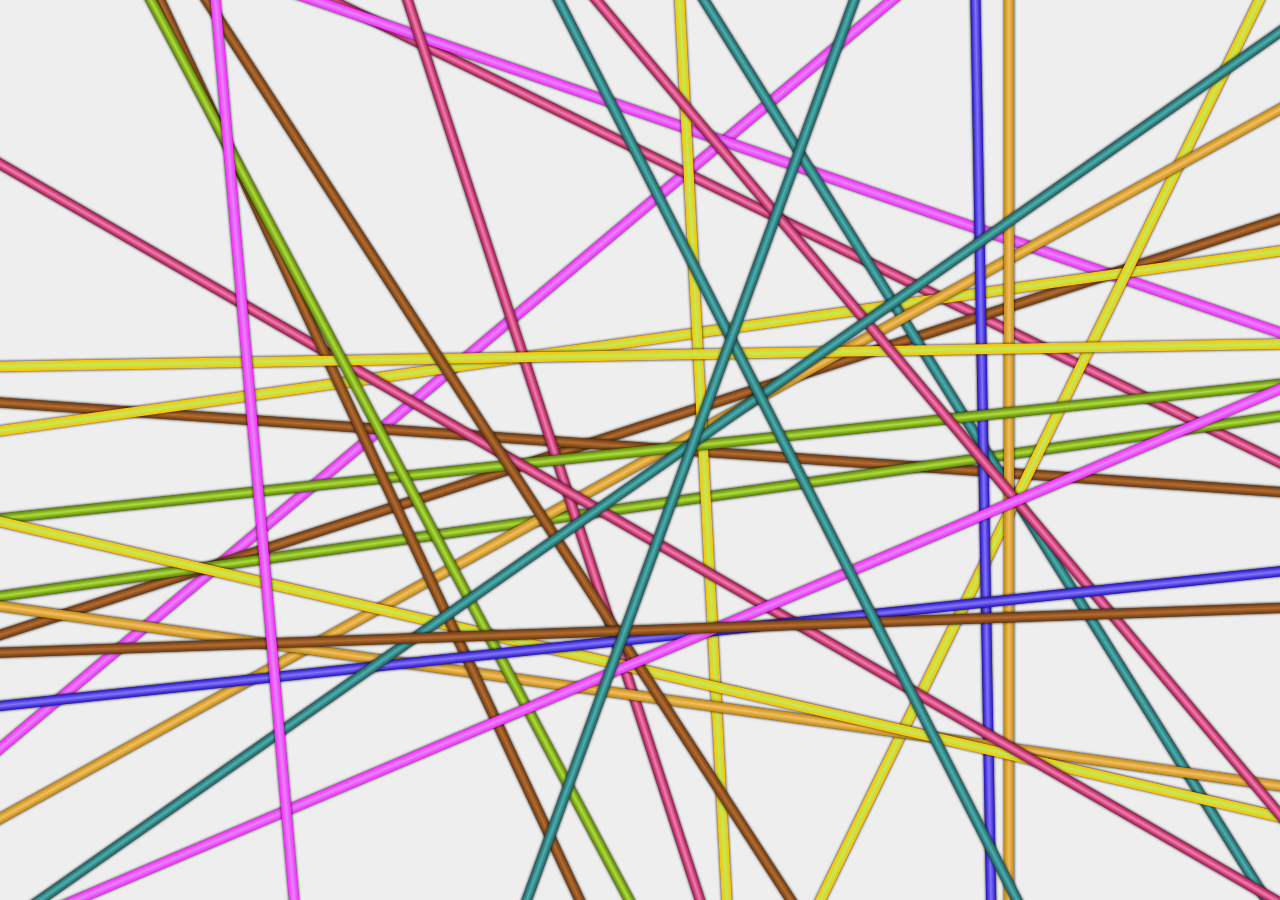
==== pick-stick/index.html @ 90a96227 "the new pick-stick 2.0" ====
<!doctype html>
<html>
<head>
  <meta charset="UTF-8">
  <title>Pick Stick</title>
  <meta name="viewport" content="width=device-width, initial-scale=1.0, maximum-scale=1.0, minimum-scale=1.0, user-scalable=no" />
  <meta name="format-detection" content="telephone=no" />
  
  <link rel="stylesheet" href="ps.css">
  <script src="js/underscore.min.js"></script>
  
</head>
<body>
  
  <div class="page">
    <canvas id="myCanvas" width="320" height="480"></canvas>
  </div>
  
  <script src="js/base.js"></script>
  <script src="js/stick.js"></script>
  <script src="js/circle.js"></script>
  <script src="js/core.js"></script>
  
</body>
</html>
---- pick-stick/ps.css ----
@charset "utf-8";

*{margin:0; padding:0;}
html, body{
  position:relative;
  overflow:hidden;
}
canvas{
  display:block;
}
.page{
  display:table;
  margin:0 auto;
}
#myCanvas{
  background:#eee;
}
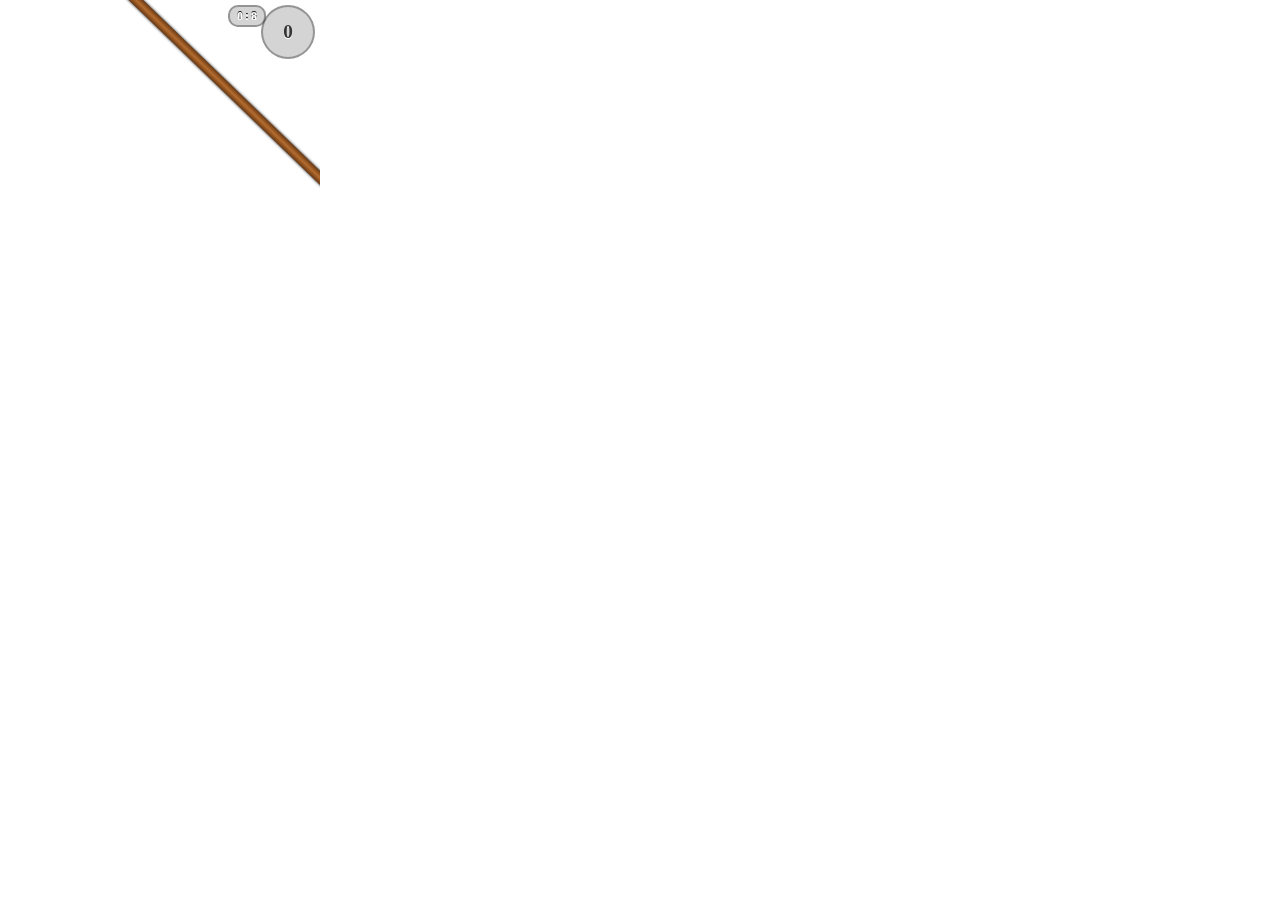
==== commit 984e5b03: "the new pick-stick 2.2" ====
--- a/pick-stick/index.html
+++ b/pick-stick/index.html
@@ -2,24 +2,123 @@
 <html>
 <head>
   <meta charset="UTF-8">
-  <title>Pick Stick</title>
+  <title>Pick Sticks</title>
   <meta name="viewport" content="width=device-width, initial-scale=1.0, maximum-scale=1.0, minimum-scale=1.0, user-scalable=no" />
   <meta name="format-detection" content="telephone=no" />
   
-  <link rel="stylesheet" href="ps.css">
+  <link rel="stylesheet" href="css/reset.css">
+  <link rel="stylesheet" href="css/ps.css">
   <script src="js/underscore.min.js"></script>
   
 </head>
 <body>
   
-  <div class="page">
-    <canvas id="myCanvas" width="320" height="480"></canvas>
+  <div class="wrap">
+    
+    <div class="z z-a hidden" id="J_za">
+    
+      <!--封面-->
+      <div class="cover-page page" id="J_cover_page">
+        <div class="cover-page-in">
+          <h1>PickSticks</h1>
+        </div>
+        
+        <button type="button" class="start-game" id="J_start_game_btn">Play</button>
+        
+        <a href="javascript:;" class="setting" id="J_setting_btn">setting</a>
+      </div>
+      <!--/封面-->
+      
+      <!--设置-->
+      <div class="setting-page page" id="J_setting_page">
+      
+        <div class="page-menu">
+        
+          <div class="back">
+            <a href="javascript:;" id="J_setting_back_btn" data-p="J_setting_page">
+              <i>X</i><span>Close</span>
+             </a>
+          </div>
+          
+        </div>
+        
+        <div class="page-main">
+          <div class="page-main-in">
+          
+            <div class="mod-block">
+              <div class="hd">
+                <h2>说明</h2>
+              </div>
+              <div class="bd">
+                <p>玩家通过点击，让最上面的棍子消失，点中加1分，误点扣1分。比拼谁用更少的时间，点中更多的棍子。</p>
+              </div>
+            </div>
+            
+            <div class="mod-block">
+              <div class="hd">
+                <h2>我的成绩</h2>
+              </div>
+              <div class="bd">
+                <p>简易：0秒 / 0棍</p>
+                <p>普通：0秒 / 0棍</p>
+                <p>噩梦：0秒 / 0棍</p>
+              </div>
+            </div>
+            
+            <div class="mod-block">
+              <div class="hd">
+                <h2>难度设置</h2>
+              </div>
+              <div class="bd">
+                
+                <div class="btn-group">
+                  <button type="button" class="btn btn-default btn-cur">简易</button>
+                  <button type="button" class="btn btn-default">普通</button>
+                  <button type="button" class="btn btn-default">噩梦</button>
+                </div>
+                
+              </div>
+            </div>
+            
+          </div>
+        </div>
+        
+      </div>
+      <!--/设置-->
+    
+    </div>
+    
+    <div class="z z-b" id="J_zb">
+    
+      <!--游戏-->
+      <div class="game">
+        
+        <div class="game-success-tip hidden" id="J_game_success_tip">
+          <button id="J_game_again_btn">再来一局</button>
+          
+          <button id="J_back_to_index_btn">返回首页</button>
+        </div>
+        
+        <div class="score-wrap" id="J_score_wrap">
+          <div class="time">
+            <span id="J_time_sec">0</span>:<span id="J_time_msec">0</span>
+          </div>
+          
+          <div class="score">
+            <span id="J_score">0</span>
+          </div>
+        </div>
+        
+        <canvas id="myCanvas" width="320" height="480"></canvas>
+      </div>
+      
+    </div>
+    
   </div>
   
   <script src="js/base.js"></script>
   <script src="js/stick.js"></script>
   <script src="js/circle.js"></script>
   <script src="js/core.js"></script>
-  
 </body>
 </html>--- a/pick-stick/css/ps.css
+++ b/pick-stick/css/ps.css
@@ -0,0 +1,181 @@
+@charset "utf-8";
+
+html, body{
+  position:relative;
+  overflow:hidden;
+  width:100%;
+  height:100%;
+  user-select: none;
+  -webkit-user-select: none;
+}
+.hidden{display:none;}
+
+#myCanvas{
+  background:#fff;
+}
+/*js控制*/
+.z, .page{
+  width: 320px;
+  height:568px;
+}
+.z, .page{
+  position:absolute;
+  top:0;
+  bottom:0;
+  overflow:hidden;
+  background:#FEE31A;
+  
+  transition: all 0.6s ease 0s;
+  -webkit-transition: all 0.6s ease 0s;
+  -moz-transition: all 0.6s ease 0s;
+}
+.z-a{
+  z-index:100;
+}
+.z-b{
+  z-index:99;
+}
+
+.page-menu{
+  height: 32px;
+  padding:0 4px;
+}
+.page-menu .back{
+  float:left;
+  line-height:32px;
+}
+.page-menu .back a{
+  color:#000;
+  font-size:14px;
+}
+.page-menu .back a i{}
+.page-menu .back a span{}
+
+.page-main{
+  padding:14px;
+}
+
+.mod-block{
+  margin-bottom:14px;
+}
+.mod-block .hd{
+  margin-bottom:2px;
+}
+.mod-block .hd h2{
+  font-size:18px;
+}
+.mod-block .bd{
+  margin-left:2px;
+  padding-left:12px;
+  border-left:1px solid #555;
+}
+
+
+
+/*封面*/
+.cover-page-in{
+  position:absolute;
+  width:100%;
+  top:15%;
+  background:url(../images/hmbb.jpg) center top no-repeat;
+}
+
+.cover-page h1 {
+  font-size: 3.5em;
+  text-align: center;
+  color: #A29E62;
+  text-shadow: 0 1px 0 #706E51;
+  margin-top:126px;
+  font-family:Tahoma;
+}
+
+.cover-page .start-game-wrap{
+  text-align:center;
+  margin-top:30px;
+}
+.cover-page .start-game{
+  position:absolute;
+  bottom:100px;
+  left:50%;
+  margin-left:-60px;
+  
+  text-align:center;
+  width:120px;
+  border:1px solid #083F57;
+  border-radius:4px;
+  padding:10px 0;
+  font-size:1.3em;
+  display:inline-block;
+  color:#222;
+  text-shadow:0 1px 0 #ccc;
+  box-shadow:0 1px 0 #eee;
+  -webkit-box-shadow:0 1px 0 #eee;
+  text-decoration:none;
+  background-image: -webkit-gradient(linear, 0% 0%, 0% 100%,  color-stop(0%, #fff), color-stop(2%, #87BEE1),color-stop(3%, #54A2D3), color-stop(100%, #2C74AD));
+  background-image:-moz-linear-gradient(#fff 0%,#87BEE1 2%,#54A2D3 3%,#2C74AD 100%);
+}
+.cover-page .start-game:active{
+  background-image: -webkit-gradient(linear, 0% 0%, 0% 100%,  color-stop(0%, #fff), color-stop(2%, #87BEE1),color-stop(3%, #2C74AD), color-stop(100%, #54A2D3));
+  background-image:-moz-linear-gradient(#fff 0%,#87BEE1 2%,#2C74AD 3%,#54A2D3 100%);
+}
+
+.cover-page .setting{
+  position:absolute;
+  right:10px;
+  bottom:10px;
+}
+
+
+/*设置*/
+.setting-page{
+  left:320px;
+}
+
+
+/*分数*/
+.score-wrap{
+  position:absolute;
+  right:5px;
+  top:5px;
+  z-index:100;
+}
+
+.time, .score{
+  background-color:rgba(111,111,111,0.3);
+  border:2px solid rgba(1,1,1,0.3);
+  font-family:tahoma;
+}
+
+.time{
+  line-height:1;
+  padding:5px;
+  border-radius:10px;
+  float:left;
+  color:#fff;
+  font-weight:bolder;
+  text-shadow:0 -1px 0 #000;
+  padding:3px 5px;
+  margin-right:-5px;
+}
+.time span{
+  line-height:1;
+  padding:0 2px;
+}
+.score{
+  float:right;
+  width:50px;
+  height:50px;
+  line-height:50px;
+  text-align:center;
+  border-radius:50%;
+  font-size:1.6em;
+  text-shadow:0 1px 0 #fff;
+  color:#333;
+  font-weight:bolder;
+}
+
+
+
+
+
+
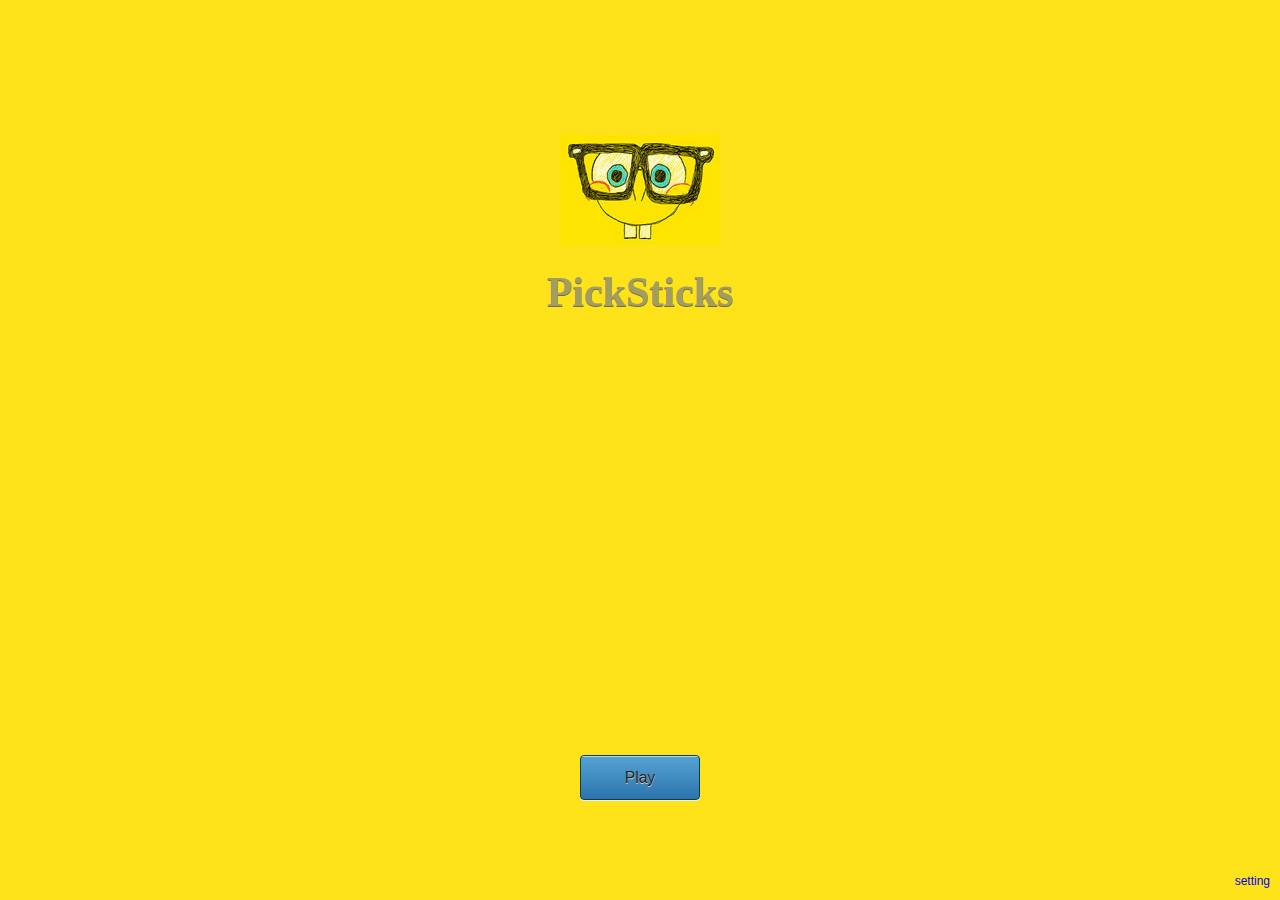
==== commit f02f73a3: "the new pick-stick 2.3" ====
--- a/pick-stick/index.html
+++ b/pick-stick/index.html
@@ -15,7 +15,7 @@
   
   <div class="wrap">
     
-    <div class="z z-a hidden" id="J_za">
+    <div class="z z-a" id="J_za">
     
       <!--封面-->
       <div class="cover-page page" id="J_cover_page">
@@ -101,7 +101,7 @@
         
         <div class="score-wrap" id="J_score_wrap">
           <div class="time">
-            <span id="J_time_sec">0</span>:<span id="J_time_msec">0</span>
+            <span id="J_time_sec">0</span>.<span id="J_time_msec">0</span>s
           </div>
           
           <div class="score">
--- a/pick-stick/css/ps.css
+++ b/pick-stick/css/ps.css
@@ -13,11 +13,7 @@
 #myCanvas{
   background:#fff;
 }
-/*js控制*/
-.z, .page{
-  width: 320px;
-  height:568px;
-}
+
 .z, .page{
   position:absolute;
   top:0;
@@ -25,9 +21,9 @@
   overflow:hidden;
   background:#FEE31A;
   
-  transition: all 0.6s ease 0s;
-  -webkit-transition: all 0.6s ease 0s;
-  -moz-transition: all 0.6s ease 0s;
+  transition: all 0.5s ease 0s;
+  -webkit-transition: all 0.5s ease 0s;
+  -moz-transition: all 0.5s ease 0s;
 }
 .z-a{
   z-index:100;
@@ -126,10 +122,7 @@
 }
 
 
-/*设置*/
-.setting-page{
-  left:320px;
-}
+/*游戏设置*/
 
 
 /*分数*/
@@ -175,7 +168,12 @@
 }
 
 
+.game-success-tip{
+  position: absolute;
+  width: 100%;
+  top: 40%;
+  text-align: center;
+}
 
 
 
-
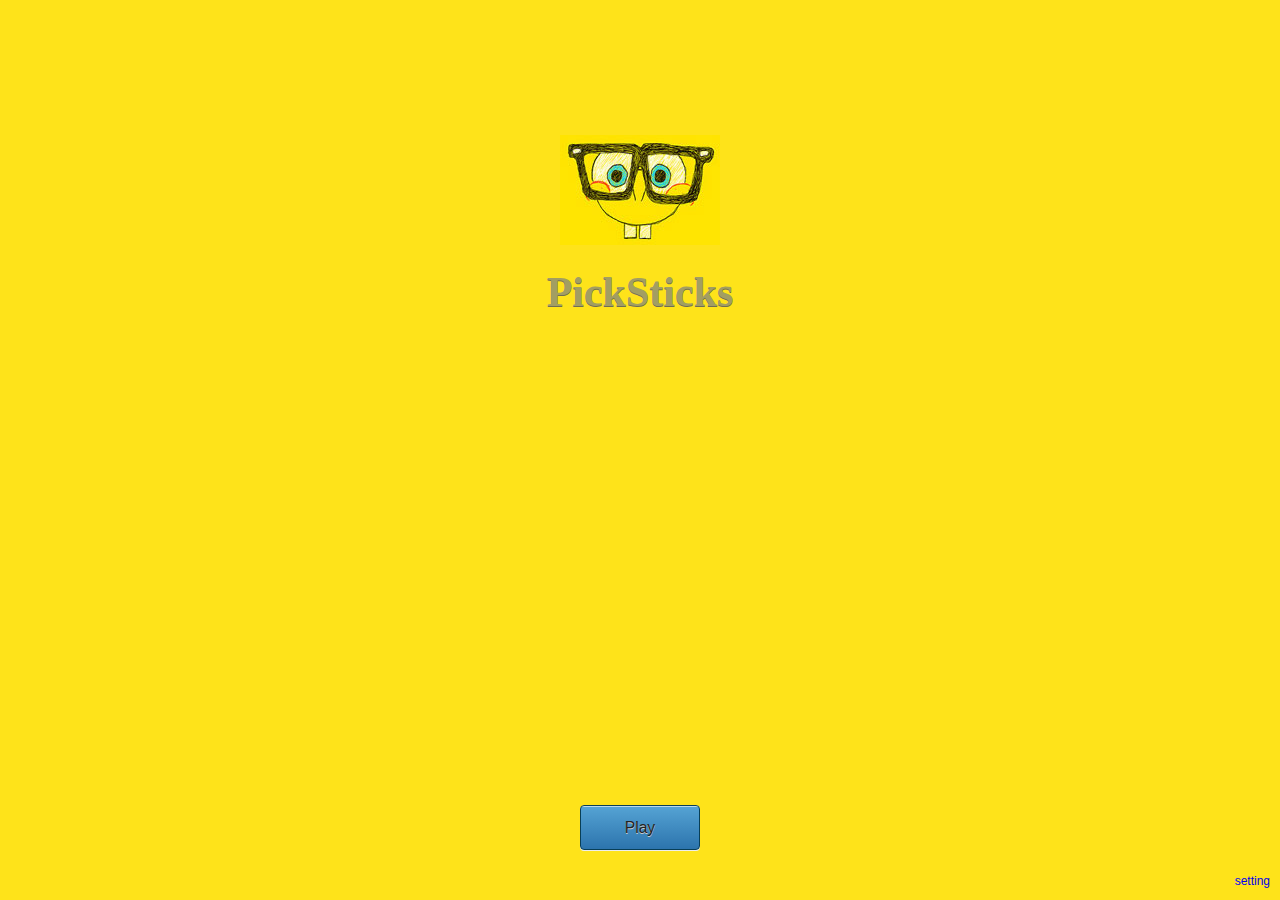
==== commit 6c2139c6: "the new pick-stick 2.4" ====
--- a/pick-stick/index.html
+++ b/pick-stick/index.html
@@ -9,7 +9,7 @@
   <link rel="stylesheet" href="css/reset.css">
   <link rel="stylesheet" href="css/ps.css">
   <script src="js/underscore.min.js"></script>
-  
+  <script src="js/zepto.min-1.1.4.js"></script>
 </head>
 <body>
   
@@ -65,16 +65,16 @@
               </div>
             </div>
             
-            <div class="mod-block">
+            <div class="mod-block" id="J_difficulty_setting">
               <div class="hd">
                 <h2>难度设置</h2>
               </div>
               <div class="bd">
                 
                 <div class="btn-group">
-                  <button type="button" class="btn btn-default btn-cur">简易</button>
-                  <button type="button" class="btn btn-default">普通</button>
-                  <button type="button" class="btn btn-default">噩梦</button>
+                  <button data-hard="10" type="button" class="btn btn-default btn-cur">简易</button>
+                  <button data-hard="30" type="button" class="btn btn-default">普通</button>
+                  <button data-hard="50" type="button" class="btn btn-default">噩梦</button>
                 </div>
                 
               </div>
@@ -91,7 +91,7 @@
     <div class="z z-b" id="J_zb">
     
       <!--游戏-->
-      <div class="game">
+      <div class="game-page page">
         
         <div class="game-success-tip hidden" id="J_game_success_tip">
           <button id="J_game_again_btn">再来一局</button>
--- a/pick-stick/css/ps.css
+++ b/pick-stick/css/ps.css
@@ -6,7 +6,8 @@
   width:100%;
   height:100%;
   user-select: none;
-  -webkit-user-select: none;
+  -webkit-user-select : none;
+  -webkit-touch-callout : none;
 }
 .hidden{display:none;}
 
@@ -20,10 +21,6 @@
   bottom:0;
   overflow:hidden;
   background:#FEE31A;
-  
-  transition: all 0.5s ease 0s;
-  -webkit-transition: all 0.5s ease 0s;
-  -moz-transition: all 0.5s ease 0s;
 }
 .z-a{
   z-index:100;
@@ -91,7 +88,7 @@
 }
 .cover-page .start-game{
   position:absolute;
-  bottom:100px;
+  bottom:50px;
   left:50%;
   margin-left:-60px;
   
@@ -123,7 +120,23 @@
 
 
 /*游戏设置*/
+.btn-cur{
+  background-color:#000;
+  color:#fff;
+}
 
+/*游戏*/
+
+.game-page{
+  background-color:#fff;
+}
+
+.game-success-tip{
+  position: absolute;
+  width: 100%;
+  top: 40%;
+  text-align: center;
+}
 
 /*分数*/
 .score-wrap{
@@ -136,7 +149,6 @@
 .time, .score{
   background-color:rgba(111,111,111,0.3);
   border:2px solid rgba(1,1,1,0.3);
-  font-family:tahoma;
 }
 
 .time{
@@ -168,12 +180,7 @@
 }
 
 
-.game-success-tip{
-  position: absolute;
-  width: 100%;
-  top: 40%;
-  text-align: center;
-}
 
 
 
+
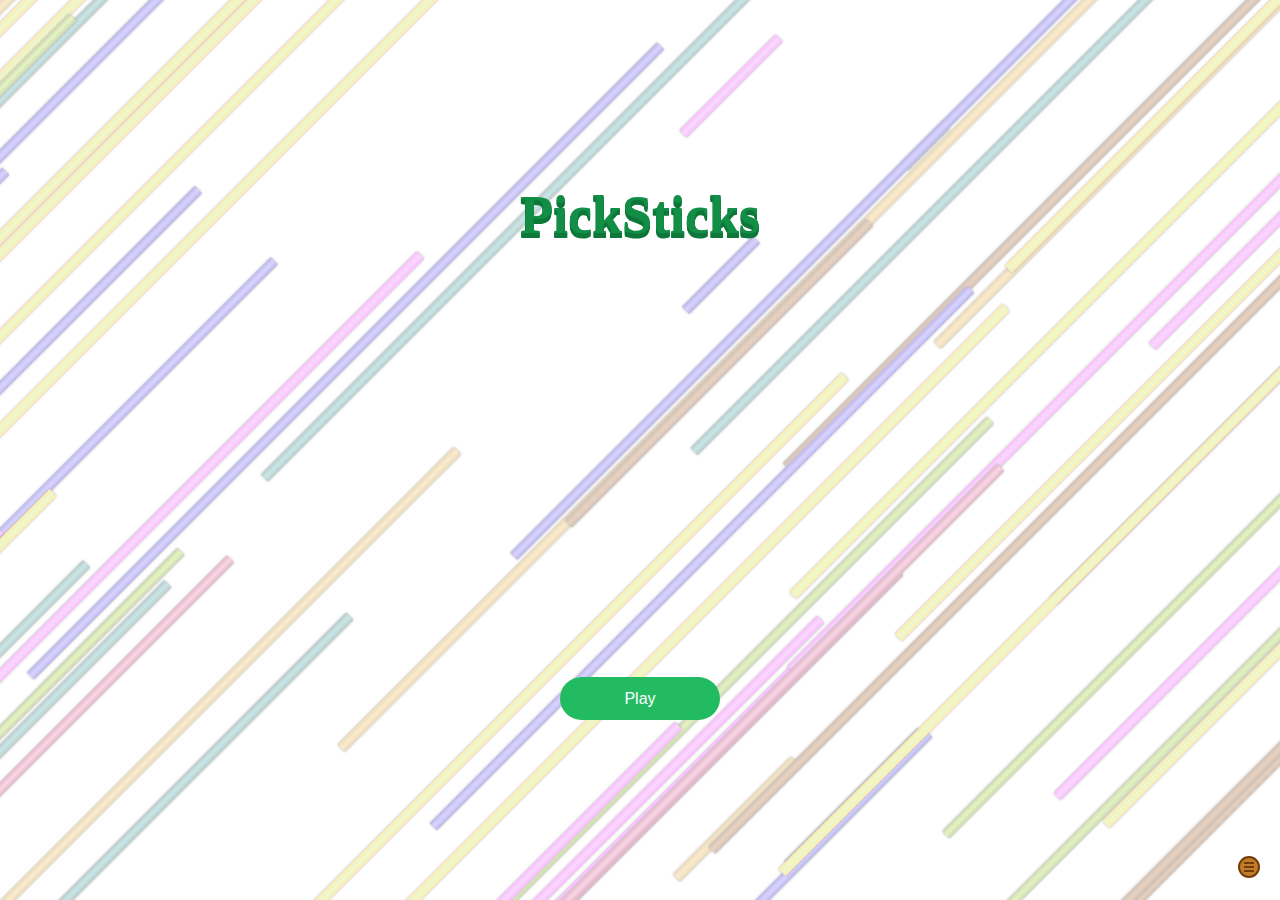
==== commit b3c82f73: "the new pick-stick 3.0" ====
--- a/pick-stick/index.html
+++ b/pick-stick/index.html
@@ -7,6 +7,7 @@
   <meta name="format-detection" content="telephone=no" />
   
   <link rel="stylesheet" href="css/reset.css">
+  <link rel="stylesheet" href="css/base.css">
   <link rel="stylesheet" href="css/ps.css">
   <script src="js/underscore.min.js"></script>
   <script src="js/zepto.min-1.1.4.js"></script>
@@ -16,65 +17,61 @@
   <div class="wrap">
     
     <div class="z z-a" id="J_za">
+      
+      <span class="setting-btn" id="J_setting_btn">
+        <i class="ico ico-setting"></i>
+      </span>
     
       <!--封面-->
       <div class="cover-page page" id="J_cover_page">
         <div class="cover-page-in">
-          <h1>PickSticks</h1>
+          <h1 class="spw">PickSticks</h1>
         </div>
+
+        <a href="###" class="start-game-btn" id="J_start_game_btn">
+          <button type="button" class="btn btn-solid btn-big" >Play</button>
+        </a>
         
-        <button type="button" class="start-game" id="J_start_game_btn">Play</button>
-        
-        <a href="javascript:;" class="setting" id="J_setting_btn">setting</a>
+        <canvas id="coverCanvas" width="320" height="480"></canvas>
       </div>
       <!--/封面-->
       
       <!--设置-->
       <div class="setting-page page" id="J_setting_page">
-      
-        <div class="page-menu">
-        
-          <div class="back">
-            <a href="javascript:;" id="J_setting_back_btn" data-p="J_setting_page">
-              <i>X</i><span>Close</span>
-             </a>
-          </div>
-          
-        </div>
         
         <div class="page-main">
           <div class="page-main-in">
           
             <div class="mod-block">
               <div class="hd">
-                <h2>说明</h2>
+                <h2>游戏说明</h2>
               </div>
               <div class="bd">
                 <p>玩家通过点击，让最上面的棍子消失，点中加1分，误点扣1分。比拼谁用更少的时间，点中更多的棍子。</p>
               </div>
             </div>
             
-            <div class="mod-block">
+            <div class="mod-block" id="J_my_score">
               <div class="hd">
                 <h2>我的成绩</h2>
               </div>
               <div class="bd">
-                <p>简易：0秒 / 0棍</p>
-                <p>普通：0秒 / 0棍</p>
-                <p>噩梦：0秒 / 0棍</p>
+                <p class="easy">简易：0棍 / 0秒</p>
+                <p class="normal">普通：0棍 / 0秒</p>
+                <p class="hard">噩梦：0棍 / 0秒</p>
               </div>
             </div>
             
-            <div class="mod-block" id="J_difficulty_setting">
+            <div class="mod-block difficult-setting" id="J_difficulty_setting">
               <div class="hd">
                 <h2>难度设置</h2>
               </div>
               <div class="bd">
                 
                 <div class="btn-group">
-                  <button data-hard="10" type="button" class="btn btn-default btn-cur">简易</button>
-                  <button data-hard="30" type="button" class="btn btn-default">普通</button>
-                  <button data-hard="50" type="button" class="btn btn-default">噩梦</button>
+                  <button data-hardType="easy" type="button" class="btn btn-mini btn-hollow">简易</button>
+                  <button data-hardType="normal" type="button" class="btn btn-mini btn-hollow">普通</button>
+                  <button data-hardType="hard" type="button" class="btn btn-mini btn-hollow">噩梦</button>
                 </div>
                 
               </div>
@@ -94,17 +91,43 @@
       <div class="game-page page">
         
         <div class="game-success-tip hidden" id="J_game_success_tip">
-          <button id="J_game_again_btn">再来一局</button>
           
-          <button id="J_back_to_index_btn">返回首页</button>
+          <div class="game-success-tip-box">
+            <div class="game-success-tip-box-hd">
+              <h4 class="spw">Victory</h4>
+            </div>
+            
+            <div class="game-success-tip-box-bd">
+              <div class="game-data">
+                <ul>
+                  <li class="score-item">
+                    <h6>Score</h6>
+                    <p><span>20</span>/<strong>30</strong></p>
+                  </li>
+                  <li class="time-item">
+                    <h6>Time</h6>
+                    <p>114.6s</p>
+                  </li>
+                </ul>
+              </div>
+              
+              <div class="btn-wrap">
+                <div><span id="J_back_to_index_btn" class="btn btn-hollow">Home</span></div>
+                <div><span id="J_game_again_btn" class="btn btn-solid">Again</span></div>
+              </div>
+            </div>
+          </div>
+ 
         </div>
         
         <div class="score-wrap" id="J_score_wrap">
           <div class="time">
+            <i class="ico ico-clock"></i>
             <span id="J_time_sec">0</span>.<span id="J_time_msec">0</span>s
           </div>
           
           <div class="score">
+            <i class="ico ico-stick"></i>
             <span id="J_score">0</span>
           </div>
         </div>
@@ -120,5 +143,8 @@
   <script src="js/stick.js"></script>
   <script src="js/circle.js"></script>
   <script src="js/core.js"></script>
+  
+  <link href='http://www.youziku.com/webfont/NameCSS/34374' rel='stylesheet' type='text/css'/>
+  
 </body>
 </html>--- a/pick-stick/css/base.css
+++ b/pick-stick/css/base.css
@@ -0,0 +1,195 @@
+@charset "utf-8";
+
+/* base */ 
+html, body{
+  position:relative;
+  overflow:hidden;
+  width:100%;
+  height:100%;
+  user-select: none;
+  -webkit-user-select : none;
+  -webkit-touch-callout : none;
+}
+a,button{
+  -webkit-tap-highlight-color:rgba(0,0,0,0);
+}
+.hidden{display:none;}
+
+#myCanvas{
+  background:#fff;
+}
+
+.z, .page{
+  position:absolute;
+  z-index:1;
+  top:0;
+  bottom:0;
+  overflow:hidden;
+  background:#fff;
+}
+.z-a{
+  z-index:100;
+}
+.z-b{
+  z-index:99;
+}
+
+/* ico */
+.ico{
+  display:inline-block;
+  position:relative;
+}
+.ico:before,
+.ico:after{
+  content:"";
+}
+
+.ico-clock{
+  width:18px;
+  height:18px;
+  background-color:#C27D2A;
+  border:2px solid #733A0A;
+  border-radius:50%;
+}
+.ico-clock:before,
+.ico-clock:after{
+  position:absolute;
+  background-color:#733A0A;
+}
+.ico-clock:before{
+  width: 6px;
+  height: 2px;
+  left: 8px;
+  top: 9px;
+}
+.ico-clock:after{
+  width: 2px;
+  height: 8px;
+  left: 7px;
+  top: 3px;
+}
+
+
+.ico-stick{
+  width:20px;
+  height:8px;
+  background-color:#C27D2A;
+  border:2px solid #733A0A;
+  border-radius:10px;
+  transform: rotate(-45deg);
+  -webkit-transform: rotate(-45deg);
+  overflow:hidden;
+}
+.ico-stick:before,
+.ico-stick:after{
+  transform: rotate(-34deg);
+  -webkit-transform: rotate(-34deg);
+  float: left;
+  width: 2px;
+  height: 14px;
+  background-color: #DA933D;
+  border: 2px solid #733A0A;
+  margin: -5px 2px 0;
+}
+
+.ico-back{
+  color:#6B4313;
+  width:18px;
+  height:20px;
+}
+.ico-back:before,
+.ico-back:after{
+  position:absolute;
+  width: 14px;
+  height: 2px;
+  left:0;
+  background-color:#6B4313;
+}
+.ico-back:before{
+  top:7px;
+   transform: rotate(-45deg);
+  -webkit-transform: rotate(-45deg);
+}
+.ico-back:after{
+  top:16px;
+  transform: rotate(45deg);
+  -webkit-transform: rotate(45deg);
+}
+
+
+.ico-setting{
+  width:18px;
+  height:18px;
+  background-color:#C27D2A;
+  border:2px solid #733A0A;
+  border-radius:50%;
+  
+  transition: all 0.3s ease 0s;
+  -webkit-transition: all 0.3s ease 0s;
+  -moz-transition: all 0.3s ease 0s;
+}
+.ico-setting:before,
+.ico-setting:after{
+  position:absolute;
+  width:10px;
+  left:4px;
+}
+.ico-setting:before{
+  top:4px;
+  height:6px;
+  border-top:2px solid #733A0A;
+  border-bottom:2px solid #733A0A;
+}
+.ico-setting:after{
+  top:8px;
+  height:2px;
+  background-color:#733A0A;
+}
+
+.ico-setting-back{
+  transform: rotate(180deg);
+  -webkit-transform: rotate(180deg);
+}
+.ico-setting-back:before{
+  transform: rotate(-45deg);
+  -webkit-transform: rotate(-45deg);
+  border-bottom:0 none;
+  border-left: 2px solid #733A0A;
+  height: 8px;
+  width: 8px;
+}
+
+/* btn */
+.btn{
+  display:inline-block;
+  border-radius:30px;
+  padding: 6px 0 5px;
+  width:130px;
+  font-size:14px;
+  border:0 none;
+  box-sizing: border-box;
+}
+.btn-hollow{
+  background-color:#fff;
+  color:#22BB62;
+  border:1px solid #22BB62;
+}
+.btn-solid{
+  background-color:#22BB62;
+  color:#fff;
+}
+.btn-mini{
+  width: 70px;
+  padding: 5px 0 4px;
+}
+.btn-big{
+  width: 160px;
+  font-size:16px;
+  padding: 10px 0 9px;
+}
+
+/* sp word */
+.spw{
+  font-family:tahoma;
+  font-family:GeometricSlab703BT-XtraBoldItal33973;
+}--- a/pick-stick/css/ps.css
+++ b/pick-stick/css/ps.css
@@ -1,68 +1,49 @@
 @charset "utf-8";
 
-html, body{
+.wrap{
   position:relative;
-  overflow:hidden;
-  width:100%;
-  height:100%;
-  user-select: none;
-  -webkit-user-select : none;
-  -webkit-touch-callout : none;
-}
-.hidden{display:none;}
-
-#myCanvas{
-  background:#fff;
-}
-
-.z, .page{
-  position:absolute;
-  top:0;
-  bottom:0;
-  overflow:hidden;
-  background:#FEE31A;
-}
-.z-a{
-  z-index:100;
-}
-.z-b{
-  z-index:99;
-}
-
+}
 .page-menu{
   height: 32px;
-  padding:0 4px;
+  padding:0 5px;
 }
 .page-menu .back{
   float:left;
-  line-height:32px;
-}
-.page-menu .back a{
-  color:#000;
+  line-height:30px;
+}
+.page-menu .back span{
+  color: #000;
+  font-size: 14px;
+  overflow: hidden;
+  position: relative;
+  padding: 0 0 0 16px;
+}
+.page-menu .back span i{
+  position: absolute;
+  top: -5px;
+  left: 0;
+}
+.page-menu .back span b{}
+
+.page-main{
+  padding:12px;
+}
+
+.mod-block{
+  margin-bottom: 12px;
+  padding: 12px;
+  border: 1px dashed #d2d2d2;
+  border-radius: 10px;
+}
+.mod-block .hd{
+  margin-bottom:10px;
+}
+.mod-block .hd h2{
   font-size:14px;
 }
-.page-menu .back a i{}
-.page-menu .back a span{}
-
-.page-main{
-  padding:14px;
-}
-
-.mod-block{
-  margin-bottom:14px;
-}
-.mod-block .hd{
-  margin-bottom:2px;
-}
-.mod-block .hd h2{
-  font-size:18px;
-}
 .mod-block .bd{
-  margin-left:2px;
-  padding-left:12px;
-  border-left:1px solid #555;
-}
-
+  
+}
 
 
 /*封面*/
@@ -70,97 +51,85 @@
   position:absolute;
   width:100%;
   top:15%;
-  background:url(../images/hmbb.jpg) center top no-repeat;
-}
-
+  z-index:2;
+}
+#coverCanvas{
+  pointer-events:none;
+  position:absolute;
+  left:0;
+  top:0;
+  z-index:1;
+  opacity: 0.3;
+}
 .cover-page h1 {
-  font-size: 3.5em;
+  font-size: 4.5em;
   text-align: center;
-  color: #A29E62;
-  text-shadow: 0 1px 0 #706E51;
-  margin-top:126px;
-  font-family:Tahoma;
+  color: #138E46;
+  text-shadow: 0 1px 0 #0E773A, 0 2px 0 #0E773A, 0 3px 0 #0E773A, 0 4px 0 #0E773A, 0 5px 0 #0E773A;
+  margin-top:40px;
 }
 
 .cover-page .start-game-wrap{
   text-align:center;
   margin-top:30px;
 }
-.cover-page .start-game{
-  position:absolute;
-  bottom:50px;
+.start-game-btn{
+  position:absolute;
+  bottom:20%;
   left:50%;
-  margin-left:-60px;
+  transform: translateX(-50%);
+  -webkit-transform: translateX(-50%);
+  text-align:center;
+  z-index:2;
+}
+.setting-btn{
+  position: absolute;
+  right: 0;
+  bottom: 0;
+  z-index: 2;
+  padding: 20px;
+  line-height: 1;
+}
+
+
+/*游戏设置*/
+.difficult-setting{}
+.difficult-setting .btn{
+  margin-right:10px;
+}
   
-  text-align:center;
-  width:120px;
-  border:1px solid #083F57;
-  border-radius:4px;
-  padding:10px 0;
-  font-size:1.3em;
-  display:inline-block;
-  color:#222;
-  text-shadow:0 1px 0 #ccc;
-  box-shadow:0 1px 0 #eee;
-  -webkit-box-shadow:0 1px 0 #eee;
-  text-decoration:none;
-  background-image: -webkit-gradient(linear, 0% 0%, 0% 100%,  color-stop(0%, #fff), color-stop(2%, #87BEE1),color-stop(3%, #54A2D3), color-stop(100%, #2C74AD));
-  background-image:-moz-linear-gradient(#fff 0%,#87BEE1 2%,#54A2D3 3%,#2C74AD 100%);
-}
-.cover-page .start-game:active{
-  background-image: -webkit-gradient(linear, 0% 0%, 0% 100%,  color-stop(0%, #fff), color-stop(2%, #87BEE1),color-stop(3%, #2C74AD), color-stop(100%, #54A2D3));
-  background-image:-moz-linear-gradient(#fff 0%,#87BEE1 2%,#2C74AD 3%,#54A2D3 100%);
-}
-
-.cover-page .setting{
-  position:absolute;
-  right:10px;
-  bottom:10px;
-}
-
-
-/*游戏设置*/
-.btn-cur{
-  background-color:#000;
-  color:#fff;
-}
-
 /*游戏*/
-
 .game-page{
   background-color:#fff;
 }
 
-.game-success-tip{
-  position: absolute;
-  width: 100%;
-  top: 40%;
-  text-align: center;
-}
 
 /*分数*/
 .score-wrap{
   position:absolute;
-  right:5px;
-  top:5px;
+  top:0;
+  width:100%;
   z-index:100;
+  pointer-events: none;
 }
 
 .time, .score{
-  background-color:rgba(111,111,111,0.3);
-  border:2px solid rgba(1,1,1,0.3);
+  color: #6B4313;
+  position: relative;
+  font-weight: bolder;
+  font-size: 16px;
+  text-shadow: 0 1px 0px rgba(255,255,255,0.5);
 }
 
 .time{
-  line-height:1;
-  padding:5px;
-  border-radius:10px;
-  float:left;
-  color:#fff;
-  font-weight:bolder;
-  text-shadow:0 -1px 0 #000;
-  padding:3px 5px;
-  margin-right:-5px;
+  padding: 0 0 0 25px;
+  float: left;
+  margin: 10px 0 0 10px;
+}
+.time .ico-clock{
+  left:0;
+  top:0;
+  position:absolute;
 }
 .time span{
   line-height:1;
@@ -168,19 +137,104 @@
 }
 .score{
   float:right;
-  width:50px;
-  height:50px;
-  line-height:50px;
-  text-align:center;
-  border-radius:50%;
-  font-size:1.6em;
-  text-shadow:0 1px 0 #fff;
-  color:#333;
-  font-weight:bolder;
-}
-
-
-
-
-
-
+  padding: 0px 0 0 30px;
+  margin: 10px 10px 0 0;
+  font-size:26px;
+  line-height: 1;
+}
+.score .ico-stick{
+  left:0;
+  top:6px;
+  position:absolute
+}
+
+/*游戏结束时的提示*/
+.game-success-tip{
+  height:100%;
+}
+
+.game-success-tip-box{
+  border: 4px solid #1B984F;
+  width: 86%;
+  margin: 0 auto;
+  position: relative;
+  top: -50%;
+  transform: translateY(-50%);
+  -webkit-transform: translateY(-50%);
+  border-radius: 20px;
+  overflow: hidden;
+  
+  transition: all 0.3s ease 0s;
+  -webkit-transition: all 0.3s ease 0s;
+  -moz-transition: all 0.3s ease 0s;
+}
+
+.game-success-tip-box-hd{
+  background-color:#22BB62;
+}
+.game-success-tip-box-hd h4{
+  text-align:center;
+  color:#fff;
+  height: 50px;
+  line-height: 50px;
+  font-size: 24px;
+  text-shadow: 0 1px 1px rgba(0,0,0,0.3);
+}
+.game-success-tip-box-bd{
+  padding: 14px 10px;
+  background-color: #fff;
+}
+.game-success-tip-box-bd .game-data{
+  padding: 10px 0 20px;
+}
+.game-success-tip-box-bd .game-data ul{
+  overflow:hidden;
+}
+.game-success-tip-box-bd .game-data ul li{
+  float:left;
+  text-align:center;
+  width:50%;
+  font-size:24px; 
+}
+.game-success-tip-box-bd .game-data ul li h6{
+  font-size:26px;
+  color:#148945;
+}
+.game-success-tip-box-bd .game-data ul li p{}
+.game-success-tip-box-bd .game-data ul li p span,
+.game-success-tip-box-bd .game-data ul li p strong{
+  margin:0 2px;
+}
+
+.game-success-tip-box-bd .btn-wrap{
+  text-align:center;
+  overflow:hidden;
+}
+.game-success-tip-box-bd .btn-wrap div{
+  width:50%;
+  float:left;
+  text-align:center;
+}
+.game-success-tip-box-bd .btn-wrap .btn{
+  width:90%;
+}
+
+.game-success-tip-box-show{
+  top: 48%;
+}
+
+
+
+
+
+
+
+
+
+
+
+
+
+
+
+
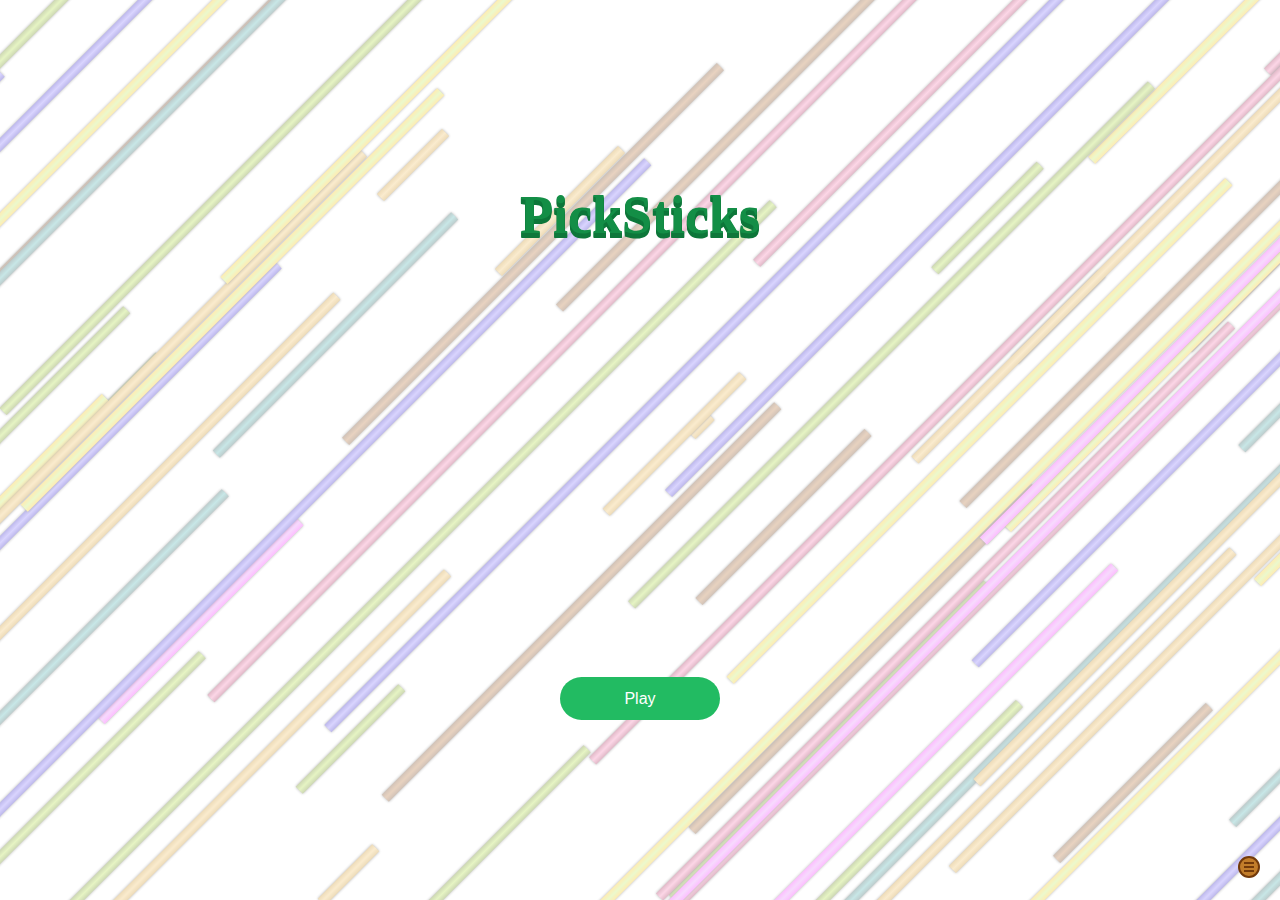
==== commit 6293b184: "the new pick-stick 3.1" ====
--- a/pick-stick/index.html
+++ b/pick-stick/index.html
@@ -5,6 +5,10 @@
   <title>Pick Sticks</title>
   <meta name="viewport" content="width=device-width, initial-scale=1.0, maximum-scale=1.0, minimum-scale=1.0, user-scalable=no" />
   <meta name="format-detection" content="telephone=no" />
+    
+  <!--
+  <link href='http://www.youziku.com/webfont/NameCSS/34374' rel='stylesheet' type='text/css'/>
+  -->
   
   <link rel="stylesheet" href="css/reset.css">
   <link rel="stylesheet" href="css/base.css">
@@ -139,12 +143,11 @@
     
   </div>
   
-  <script src="js/base.js"></script>
+  <script src="js/base.js?t=abcd"></script>
   <script src="js/stick.js"></script>
   <script src="js/circle.js"></script>
   <script src="js/core.js"></script>
-  
-  <link href='http://www.youziku.com/webfont/NameCSS/34374' rel='stylesheet' type='text/css'/>
+
   
 </body>
 </html>--- a/pick-stick/css/ps.css
+++ b/pick-stick/css/ps.css
@@ -1,8 +1,28 @@
 @charset "utf-8";
+
+.horizontal-screen-tip{
+  background-color:#fff;
+  position:relative;
+  z-index:2;
+  width:100%;
+  height:100%;
+}
+.horizontal-screen-tip p{
+  position:absolute;
+  width:100%;
+  text-align:center;
+  top:48%;
+  font-size:14px;
+}
 
 .wrap{
   position:relative;
-}
+  z-index:1;
+  width:100%;
+  height:100%;
+}
+
+
 .page-menu{
   height: 32px;
   padding:0 5px;
@@ -155,7 +175,7 @@
 
 .game-success-tip-box{
   border: 4px solid #1B984F;
-  width: 86%;
+  width: 85%;
   margin: 0 auto;
   position: relative;
   top: -50%;
@@ -224,17 +244,34 @@
 }
 
 
-
-
-
-
-
-
-
-
-
-
-
-
-
-
+/* 
+  移动端
+  height <= 320
+*/
+@media screen and (max-height: 360px) {
+  .page-main {
+    padding: 6px;
+  }
+  
+  .mod-block {
+    margin-bottom: 6px;
+    padding: 6px;
+  }
+  
+  .mod-block .hd{
+    margin-bottom:6px;
+  }
+}
+
+
+
+
+
+
+
+
+
+
+
+
+
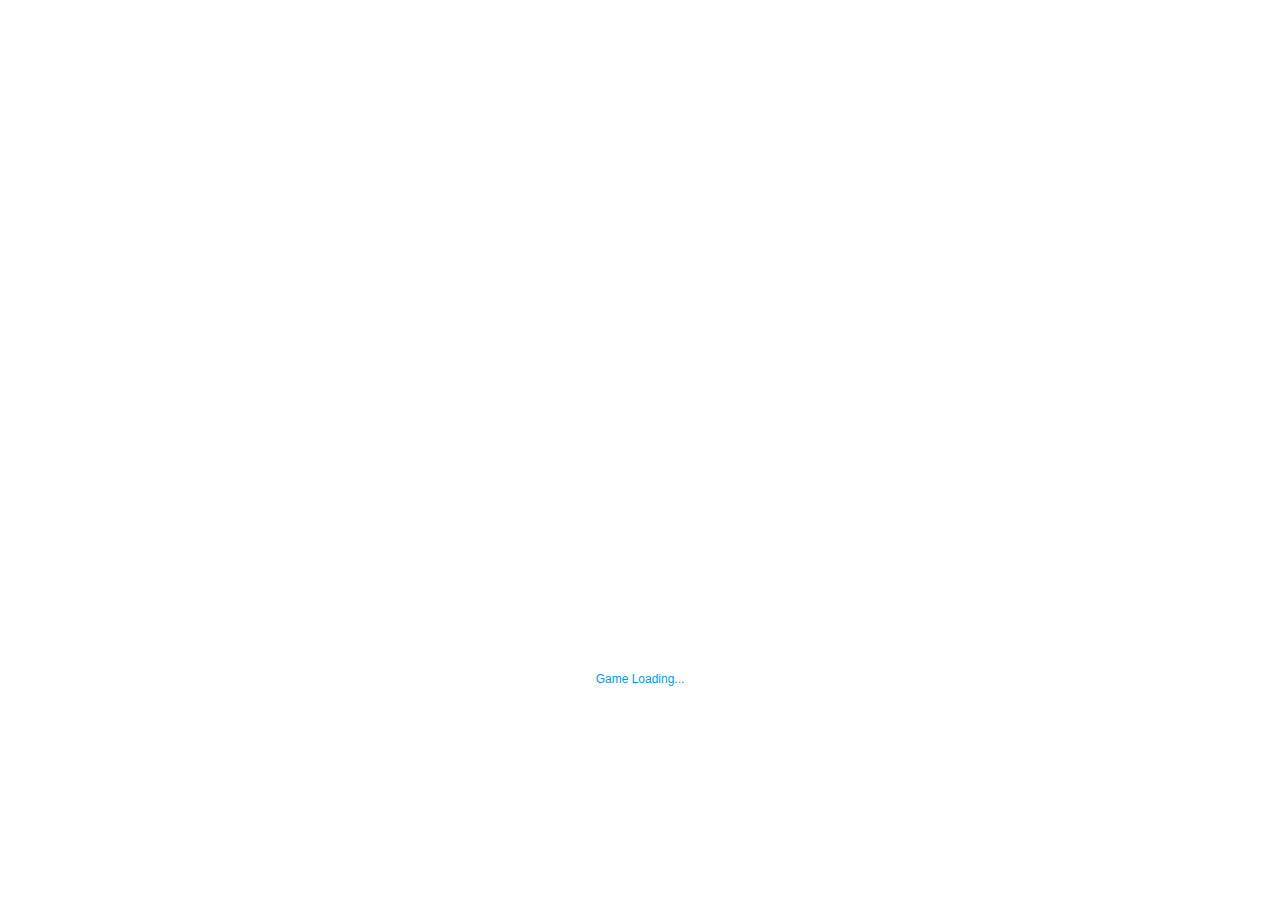
==== commit aa6857ef: "the new pick-sticks 3.2" ====
--- a/pick-stick/index.html
+++ b/pick-stick/index.html
@@ -5,10 +5,8 @@
   <title>Pick Sticks</title>
   <meta name="viewport" content="width=device-width, initial-scale=1.0, maximum-scale=1.0, minimum-scale=1.0, user-scalable=no" />
   <meta name="format-detection" content="telephone=no" />
-    
-  <!--
+  
   <link href='http://www.youziku.com/webfont/NameCSS/34374' rel='stylesheet' type='text/css'/>
-  -->
   
   <link rel="stylesheet" href="css/reset.css">
   <link rel="stylesheet" href="css/base.css">
@@ -17,6 +15,14 @@
   <script src="js/zepto.min-1.1.4.js"></script>
 </head>
 <body>
+  
+  <div class="game-loading" id="J_game_loading">
+    
+    <div class="p-loading-road"><i></i></div>
+    
+    <p>Game Loading...</p>
+    
+  </div>
   
   <div class="wrap">
     
@@ -143,7 +149,7 @@
     
   </div>
   
-  <script src="js/base.js?t=abcd"></script>
+  <script src="js/base.js"></script>
   <script src="js/stick.js"></script>
   <script src="js/circle.js"></script>
   <script src="js/core.js"></script>
--- a/pick-stick/css/base.css
+++ b/pick-stick/css/base.css
@@ -192,4 +192,263 @@
 .spw{
   font-family:tahoma;
   font-family:GeometricSlab703BT-XtraBoldItal33973;
+}
+
+/*----- 前进 -----*/
+.p-loading-road{
+	width:100%;
+	height:10px;
+	overflow:hidden;
+	position:relative;
+}
+.p-loading-road:before,
+.p-loading-road:after,
+.p-loading-road i:before,
+.p-loading-road i:after{
+	position:absolute;
+	content:"";
+	width:4px;
+	height:4px;
+	border-radius:50%;
+	background-color:#0097FB;
+	left:-30%;
+	top:50%;
+	
+	-webkit-transform: translate(0, -50%);
+	transform: translate(0, -50%);
+	
+	-webkit-animation-duration: 3s;
+	-webkit-animation-timing-function: ease;
+	-webkit-animation-iteration-count: infinite;
+	-webkit-animation-direction: normal;
+	-webkit-animation-play-state: running;
+	
+	animation-duration: 3s;
+	animation-timing-function: ease;
+	animation-iteration-count: infinite;
+	animation-direction: normal;
+	animation-play-state: running;
+}
+
+.p-loading-road:before{
+	-webkit-animation-name: p-loading-road-action-1;
+	-webkit-animation-delay: 0;
+	
+	animation-name: p-loading-road-action-1;
+	animation-delay: 0;
+}
+.p-loading-road:after{
+	-webkit-animation-name: p-loading-road-action-2;
+	-webkit-animation-delay: 0.2s;
+	
+	animation-name: p-loading-road-action-2;
+	animation-delay: 0.2s;
+}
+.p-loading-road i:before{
+	-webkit-animation-name: p-loading-road-action-3;
+	-webkit-animation-delay: 0.4s;
+	
+	animation-name: p-loading-road-action-3;
+	animation-delay: 0.4s;
+}
+.p-loading-road i:after{
+	-webkit-animation-name: p-loading-road-action-4;
+	-webkit-animation-delay: 0.6s;
+	
+	animation-name: p-loading-road-action-4;
+	animation-delay: 0.6s;
+}
+
+@-webkit-keyframes p-loading-road-action-1{
+	0% {
+		left:-30%;
+	}
+	51%{
+		left:51%;
+	}
+	52%{
+		left:52%;
+	}
+	53%{
+		left:53%;
+	}
+	54%{
+		left:54%;
+	}
+	55%{
+		left:55%;
+	}
+	100% {
+		left:150%;
+	}
+}
+
+@keyframes p-loading-road-action-1{
+	0% {
+		left:-30%;
+	}
+	51%{
+		left:51%;
+	}
+	52%{
+		left:52%;
+	}
+	53%{
+		left:53%;
+	}
+	54%{
+		left:54%;
+	}
+	55%{
+		left:55%;
+	}
+	100% {
+		left:150%;
+	}
+}
+
+@-webkit-keyframes p-loading-road-action-2{
+	0% {
+		left:-30%;
+	}
+	48%{
+		left:48%;
+	}
+	49%{
+		left:49%;
+	}
+	50%{
+		left:50%;
+	}
+	51%{
+		left:51%;
+	}
+	52%{
+		left:52%;
+	}
+	
+	100% {
+		left:150%;
+	}
+}
+
+@keyframes p-loading-road-action-2{
+	0% {
+		left:-30%;
+	}
+	48%{
+		left:48%;
+	}
+	49%{
+		left:49%;
+	}
+	50%{
+		left:50%;
+	}
+	51%{
+		left:51%;
+	}
+	52%{
+		left:52%;
+	}
+	
+	100% {
+		left:150%;
+	}
+}
+
+@-webkit-keyframes p-loading-road-action-3{
+	0% {
+		left:-30%;
+	}
+	45%{
+		left:45%;
+	}
+	46%{
+		left:46%;
+	}
+	47%{
+		left:47%;
+	}
+	48%{
+		left:48%;
+	}
+	49%{
+		left:49%;
+	}
+	100% {
+		left:150%;
+	}
+}
+
+@keyframes p-loading-road-action-3{
+	0% {
+		left:-30%;
+	}
+	45%{
+		left:45%;
+	}
+	46%{
+		left:46%;
+	}
+	47%{
+		left:47%;
+	}
+	48%{
+		left:48%;
+	}
+	49%{
+		left:49%;
+	}
+	100% {
+		left:150%;
+	}
+}
+
+@-webkit-keyframes p-loading-road-action-4{
+	0% {
+		left:-30%;
+	}
+	42%{
+		left:42%;
+	}
+	43%{
+		left:43%;
+	}
+	44%{
+		left:44%;
+	}
+	45%{
+		left:45%;
+	}
+	46%{
+		left:46%;
+	}
+	100% {
+		left:150%;
+	}
+}
+
+@keyframes p-loading-road-action-4{
+	0% {
+		left:-30%;
+	}
+	42%{
+		left:42%;
+	}
+	43%{
+		left:43%;
+	}
+	44%{
+		left:44%;
+	}
+	45%{
+		left:45%;
+	}
+	46%{
+		left:46%;
+	}
+	100% {
+		left:150%;
+	}
 }--- a/pick-stick/css/ps.css
+++ b/pick-stick/css/ps.css
@@ -1,18 +1,23 @@
 @charset "utf-8";
 
-.horizontal-screen-tip{
-  background-color:#fff;
-  position:relative;
-  z-index:2;
-  width:100%;
-  height:100%;
-}
-.horizontal-screen-tip p{
-  position:absolute;
-  width:100%;
-  text-align:center;
-  top:48%;
-  font-size:14px;
+/*game loading*/
+.game-loading{
+  position: absolute;
+  z-index: 2;
+  height: 100%;
+  width: 100%;
+  left: 0;
+  top: 0;
+  background: #fff;
+}
+
+.game-loading div{
+  margin-top:50%;
+  margin-bottom:20px;
+}
+.game-loading p{
+  text-align:center;
+  color:#0097FB;
 }
 
 .wrap{
@@ -240,7 +245,7 @@
 }
 
 .game-success-tip-box-show{
-  top: 48%;
+  top: 48% !important;
 }
 
 
